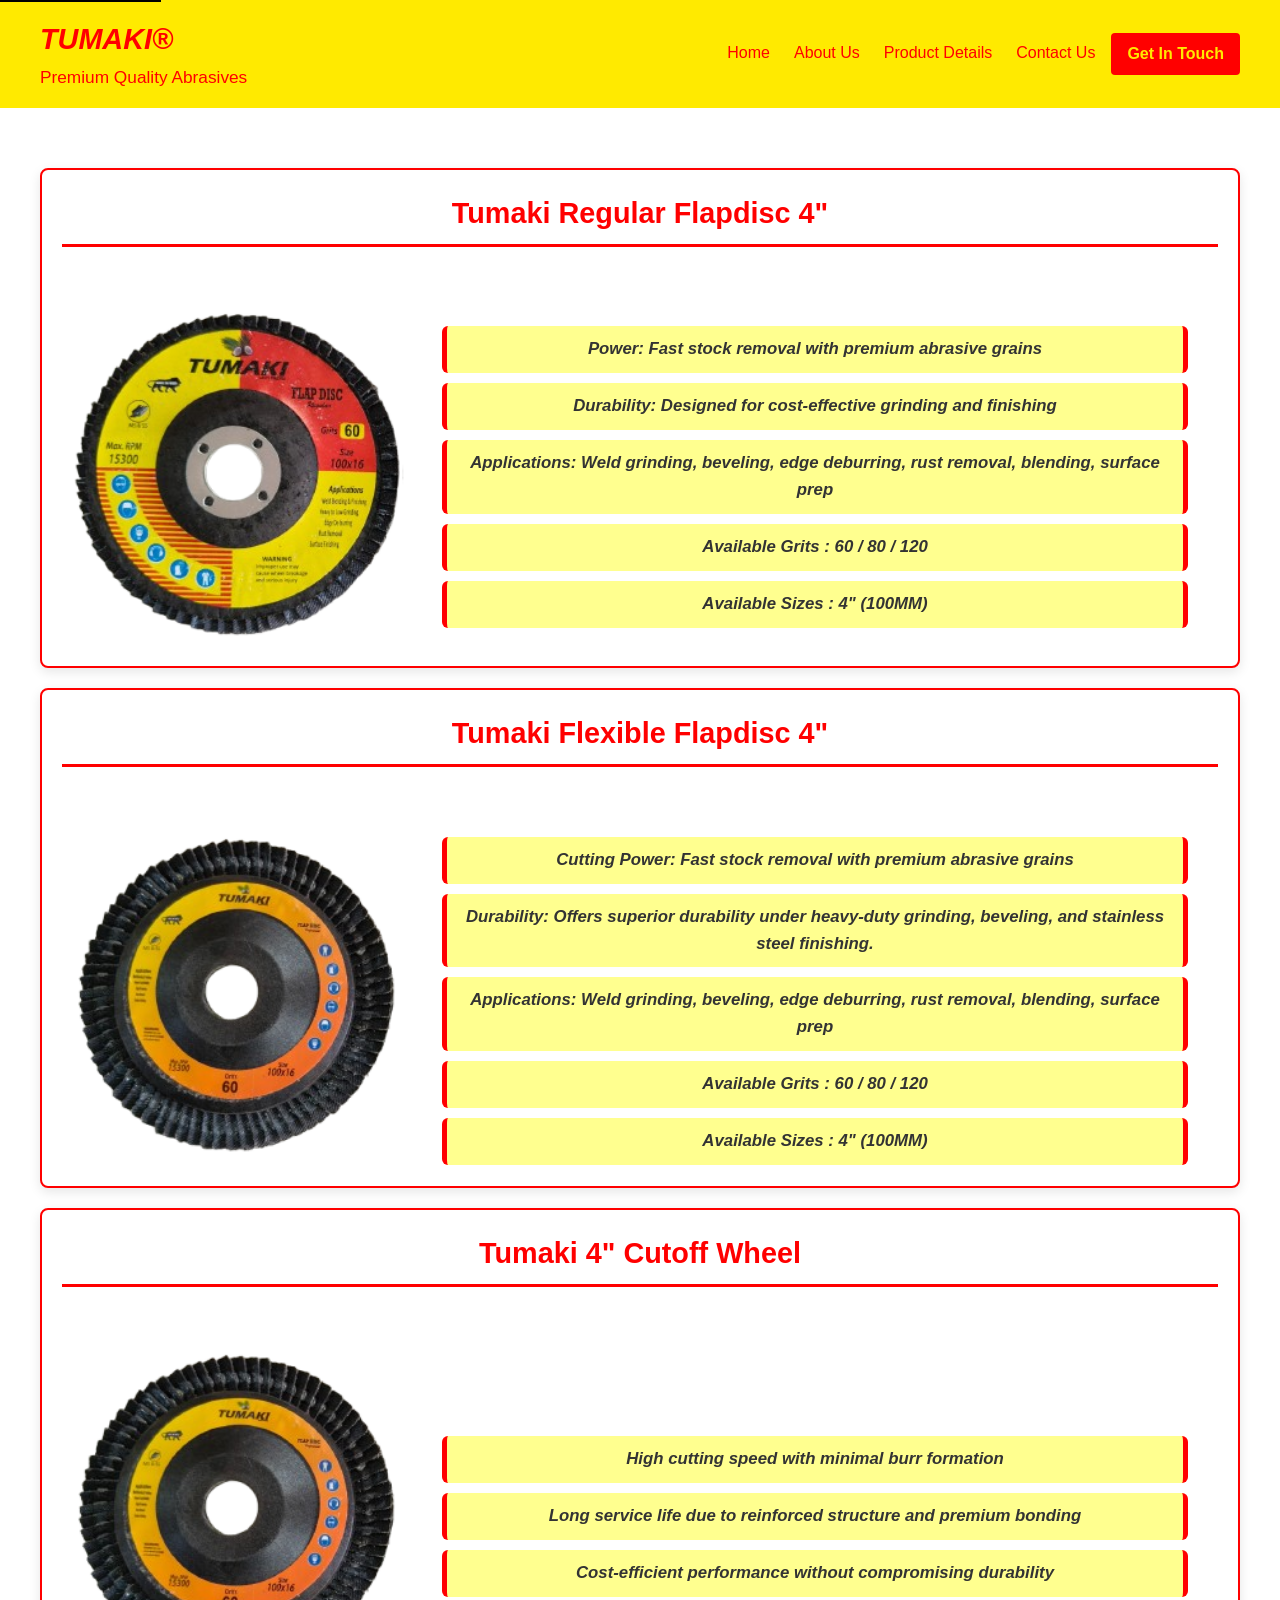
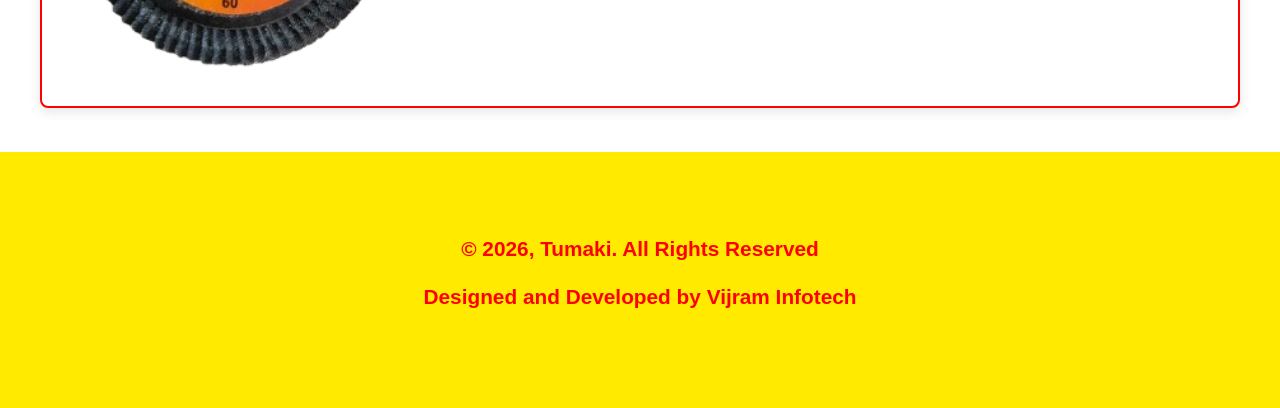
==== index.html @ bdf2bd26 "Initial Details Push" ====
<!DOCTYPE html>
<html lang="en">

<head>
    <meta charset="UTF-8">
    <meta name="viewport" content="width=device-width, initial-scale=1.0">
    <meta name="description" content="Tumaki - Premium quality abrasives">
    <meta name="keywords" content="tumaki, flapdisc, fiber flap disc, 60Grit, 80Grit, 120Grit">
    <meta name="author" content="Vijram Infotech">
    <meta property="og:title" content="Tumaki - Premium quality abrasives">
    <meta property="og:description" content="Tumaki - Premium quality abrasives (4" , 5", 14" Cutting wheel, 4" and 5"
        Flap Disc 60Grit, 80Grit, 120Grit ).">
    <meta property="og:url" content="https://tumaki.in/">
    <link rel="canonical" href="https://tumaki.in/">

    <title>Tumaki - Premium quality abrasives</title>

    <!-- Stylesheets -->
    <link rel="stylesheet" href="assets/css/header.css">
    <link rel="stylesheet" href="assets/css/global.css">
    <link rel="stylesheet" href="assets/css/footer.css">

    <!-- Favicons -->
    <link rel="icon" type="image/png" href="assets/images/favicon.png" sizes="32x32">
    <link rel="apple-touch-icon" href="assets/images/favicon.png" sizes="180x180">
</head>

<body>
    <a href="#main-content" class="skip-link">Skip to main content</a>

    <header id="header"></header>

    <main id="main-content">
        <!-- Categories Section -->
        <section class="categories" id="categories">
            <div class="container">
                <h3>Tumaki Regular Flapdisc 4"</h3>
                <div class="container-image">
                    <img data-src="assets/images/tumakiregular.png"
                        src="data:image/svg+xml,%3Csvg xmlns='http://www.w3.org/2000/svg' viewBox='0 0 300 200'%3E%3Crect fill='%23e8e8e8' width='300' height='200'/%3E%3C/svg%3E"
                        alt="Tumaki Regular Flapdisc" loading="lazy">
                    <div class="container-details">
                        <ul class="container-list">
                            <li><i> Power: Fast stock removal with premium abrasive grains</i></li>
                            <li><i> Durability: Designed for cost‑effective grinding and finishing</i></li>
                            <li><i> Applications: Weld grinding, beveling, edge deburring, rust removal, blending,
                                    surface
                                    prep</i>
                            </li>
                            <li><i> Available Grits : 60 / 80 / 120 </i></li>
                            <li><i> Available Sizes : 4" (100MM)</i></li>
                        </ul>
                    </div>
                </div>
            </div>

            <div class="container">
                <h3>Tumaki Flexible Flapdisc 4"</h3>
                <div class="container-image">
                    <img data-src="assets/images/tumakiflexible.png"
                        src="data:image/svg+xml,%3Csvg xmlns='http://www.w3.org/2000/svg' viewBox='0 0 300 200'%3E%3Crect fill='%23e8e8e8' width='300' height='200'/%3E%3C/svg%3E"
                        alt="Tumaki Flexible Flapdisc" loading="lazy">
                    <div class="container-details">
                        <ul class="container-list">
                            <li><i> Cutting Power: Fast stock removal with premium abrasive grains</i></li>
                            <li><i> Durability: Offers superior durability under heavy‑duty grinding, beveling, and
                                    stainless steel finishing.</i></li>
                            <li><i> Applications: Weld grinding, beveling, edge deburring, rust removal, blending,
                                    surface
                                    prep</i>
                            </li>
                            <li><i> Available Grits : 60 / 80 / 120 </i></li>
                            <li><i> Available Sizes : 4" (100MM)</i></li>
                        </ul>
                    </div>
                </div>
            </div>

            <div class="container">
                <h3>Tumaki 4" Cutoff Wheel</h3>
                <div class="container-image">
                    <img data-src="assets/images/tumakiflexible.png"
                        src="data:image/svg+xml,%3Csvg xmlns='http://www.w3.org/2000/svg' viewBox='0 0 300 200'%3E%3Crect fill='%23e8e8e8' width='300' height='200'/%3E%3C/svg%3E"
                        alt="Tumaki 4\" Cutoff Wheel" loading="lazy">
                    <div class="container-details">
                        <ul class="container-list">
                            <li><i> High cutting speed with minimal burr formation</i></li>
                            <li><i> Long service life due to reinforced structure and premium bonding</i></li>
                            <li><i> Cost‑efficient performance without compromising durability</i></li>
                        </ul>
                    </div>
                </div>
            </div>

        </section>
    </main>

    <footer id="footer" class="site-footer"></footer>

    <script src="assets/js/global.js" defer></script>
    <script src="assets/js/slideshow.js" defer></script>
</body>

</html>
---- assets/css/header.css ----
/* ================================
   HEADER / NAVBAR
   ================================ */
.navbar {
    display: flex;
    justify-content: space-between;   /* logo left, nav + button right */
    align-items: center;
    background-color: var(--color-primary);
    padding: var(--spacing-md) var(--spacing-xl);
    color: #fff;
    margin-bottom: var(--spacing-md);
    flex-wrap: nowrap;
    gap: 0;
}

/* Navigation container */
nav {
    flex: 1;
    display: flex;
    justify-content: flex-end;
    align-items: center;
    gap: var(--spacing-lg);
}

/* Navigation links */
.nav-links {
    list-style: none;
    display: flex;
    gap: var(--spacing-lg);
    margin: 0;
    padding: 0;
    align-items: center;
}
.nav-links li {
    display: flex;
    align-items: center;
}
.nav-links a {
    text-decoration: none;
    color: var(--color-text);
    font-weight: 500;
    padding: var(--spacing-sm) 0;
    border-bottom: 2px solid transparent;
    transition: color var(--transition-speed), border-bottom var(--transition-speed);
}
.nav-links a:hover,
.nav-links a:focus {
    color: var(--color-light);
    border-bottom-color: #fff;
}

/* Logo */
.logo {
    font-size: 1.8em;
    font-weight: bold;
    color: var(--color-text);
    flex: 0 1 auto;
    z-index: 101;
}
.logo .subtitle {
    font-size: 0.6em;
    font-weight: normal;
    display: block;
    margin-top: 2px;
    color: var(--color-text);
}

/* Hamburger Menu */
.menu-toggle {
    display: none;
    background: none;
    border: none;
    color: #fff;
    font-size: 1.5rem;
    cursor: pointer;
    padding: 0;
    width: 40px;
    height: 40px;
    align-items: center;
    justify-content: center;
    z-index: 102;
    transition: all var(--transition-speed);
    margin-left: auto;
}
.menu-toggle:hover,
.menu-toggle:focus {
    transform: scale(1.1);
    outline: 2px solid #fff;
    outline-offset: 2px;
}
.menu-toggle span {
    display: block;
    width: 25px;
    height: 2px;
    background-color: #fff;
    margin: 5px 0;
    transition: all var(--transition-speed);
}
.menu-toggle.active span:nth-child(1) {
    transform: rotate(45deg) translate(10px, 10px);
}
.menu-toggle.active span:nth-child(2) {
    opacity: 0;
}
.menu-toggle.active span:nth-child(3) {
    transform: rotate(-45deg) translate(7px, -7px);
}

/* Navbar button */
.navbar .btn-primary {
    margin-left: var(--spacing-md);
    background-color: var(--color-text);
    color: var(--color-primary);
    padding: var(--spacing-sm) var(--spacing-md);
    border-radius: 4px;
    text-decoration: none;
    font-weight: bold;
    transition: color var(--transition-speed), background-color var(--transition-speed);
    flex: 0 1 auto;
    border: none;
    cursor: pointer;
}

.navbar .btn-primary:hover,
.navbar .btn-primary:focus {
    background-color: var(--color-light);
    transform: scale(1.05);
}

/* ================================
   RESPONSIVE DESIGN
   ================================ */

/* Tablet (768px and below) */
@media (max-width: 768px) {
    .navbar {
        flex-wrap: wrap;
        padding: var(--spacing-md) var(--spacing-lg);
        justify-content: space-between;
        gap: var(--spacing-md);
    }
    .menu-toggle { display: flex; }
    nav {
        width: 100%;
        order: 3;
        flex: 1 1 100%;
        justify-content: center;
        gap: var(--spacing-md);
        margin-top: var(--spacing-sm);
        max-height: 500px;
        overflow-y: auto;
        transition: all var(--transition-speed);
    }
    nav.hidden {
        display: none;
        max-height: 0;
    }
    .nav-links {
        gap: var(--spacing-md);
        justify-content: center;
        flex-direction: column;
        width: 100%;
    }
    .nav-links li { text-align: center; }
    .nav-links a {
        font-size: 0.9rem;
        display: block;
        padding: var(--spacing-sm);
    }
    .btn-primary {
        order: 2;
        flex: 0 1 auto;
    }
}

/* Mobile (576px and below) */
@media (max-width: 576px) {
    .navbar {
        padding: var(--spacing-sm) var(--spacing-md);
        gap: var(--spacing-sm);
    }
    .logo {
        font-size: 1.1em;
        order: 1;
    }
    .logo .subtitle { font-size: 0.5em; }
    .menu-toggle { display: flex; order: 2; }
    nav {
        width: calc(100% + var(--spacing-lg));
        margin: 0 -var(--spacing-md);
        padding: var(--spacing-md);
        order: 3;
        flex: 1 1 100%;
        background-color: var(--color-primary-dark);
        gap: var(--spacing-sm);
        margin-top: var(--spacing-sm);
        max-height: 500px;
        overflow-y: auto;
        transition: all var(--transition-speed);
    }
    nav.hidden {
        display: none;
        max-height: 0;
    }
    .nav-links {
        gap: var(--spacing-sm);
        flex-direction: column;
        width: 100%;
    }
    .nav-links li { text-align: center; }
    .nav-links a {
        font-size: 0.85rem;
        padding: var(--spacing-sm);
        border-bottom: 1px solid rgba(255,255,255,0.2);
        display: block;
    }
    .nav-links a:last-child { border-bottom: none; }
    .btn-primary {
        order: 3;
        padding: var(--spacing-xs) var(--spacing-md);
        font-size: 0.85rem;
        width: 100%;
        text-align: center;
        margin-top: var(--spacing-sm);
    }
}
---- assets/css/global.css ----
/* ================================
   GLOBAL STYLES & VARIABLES
   ================================ */
:root {
    --color-primary: #FFEA00;
    --color-primary-dark: #0056b3;
    --color-dark: #222;
    --color-text: #FF0000;
    --color-light: #FF0000;
    --color-border: #ddd;
    --spacing-xs: 4px;
    --spacing-sm: 8px;
    --spacing-md: 16px;
    --spacing-lg: 24px;
    --spacing-xl: 40px;
    --max-width: 1200px;
    --transition-speed: 0.3s ease;
}

* {
    margin: 0;
    padding: 0;
    box-sizing: border-box;
}

html,
body {
    height: 100%;
    margin: 0;
    display: flex;
    flex-direction: column;
}

body {
    font-family: 'Segoe UI', Tahoma, Geneva, Verdana, sans-serif;
    font-size: 16px;
    line-height: 1.6;
    color: var(--color-text);
    background-color: #fff;
}

main {
    flex: 1;
    /* pushes footer down */
}

/* ================================
   ACCESSIBILITY
   ================================ */
.skip-link {
    position: absolute;
    top: -40px;
    left: 0;
    background-color: #000;
    color: #fff;
    padding: 8px;
    text-decoration: none;
    z-index: 100;
}

.skip-link:focus {
    top: 0;
}

a:focus,
button:focus,
input:focus {
    outline: 2px solid var(--color-primary);
    outline-offset: 2px;
}

/* ================================
   TYPOGRAPHY
   ================================ */
h1 {
    font-size: 2.5rem;
    font-weight: 700;
    margin-bottom: var(--spacing-lg);
    color: var(--color-dark);
}

h2 {
    font-size: 2rem;
    font-weight: 600;
    margin-bottom: var(--spacing-lg);
    color: var(--color-primary);
}

h3 {
    font-size: 1.5rem;
    font-weight: 600;
    margin-bottom: var(--spacing-md);
}

h4 {
    font-size: 1.2rem;
    font-weight: 500;
    margin-bottom: var(--spacing-sm);
}

p {
    margin-bottom: var(--spacing-md);
    line-height: 1.7;
}

strong {
    font-weight: 600;
    color: var(--color-dark);
}

/* ================================
   BUTTONS
   ================================ */
.btn-primary,
.btn-secondary {
    display: inline-block;
    padding: 12px 24px;
    border-radius: 4px;
    text-decoration: none;
    font-weight: bold;
    border: none;
    cursor: pointer;
    transition: all var(--transition-speed);
    font-size: 1rem;
}

.btn-primary {
    background-color: var(--color-text);
    color: var(--color-text);
    border: 2px solid #fff;
}

.btn-primary:hover,
.btn-primary:focus {
    background-color: var(--color-text);
    color: #fff;
}

.btn-secondary {
    background-color: var(--color-primary);
    color: #fff;
}

.btn-secondary:hover,
.btn-secondary:focus {
    background-color: var(--color-primary-dark);
    transform: translateY(-2px);
    box-shadow: 0 4px 8px rgba(0, 0, 0, 0.2);
}


/* ================================
   BACK BUTTON 
   ================================ */

.back-button {
    display: inline-block;     /* shrink to content */
    width: 10%;    /* prevent full-width */
    flex: 0 0 auto;    /* stop flex expansion */
    margin: var(--spacing-md) 0;    /* vertical spacing */
    margin-left: var(--spacing-md);    /* left margin */
    background-color: var(--color-text);
    color: #fff;
    padding: var(--spacing-sm) var(--spacing-md);
    border-radius: 4px;
    text-decoration: none;
    font-weight: bold;
    transition: background-color var(--transition-speed);
}

.back-button:hover {
    background-color: var(--color-primary-dark);
}

/* ================================
   HERO SECTION
   ================================ */
.hero-image {
    position: relative;
    width: 100%;
    height: 500px;
    background-color: #f0f0f0;
    overflow: hidden;
}

.slideshow {
    position: relative;
    width: 100%;
    height: 100%;
}

.slide {
    display: none;
    position: absolute;
    width: 100%;
    height: 100%;
    top: 0;
    left: 0;
}

.slide.active {
    display: block;
    animation: fadeIn 0.5s;
}

@keyframes fadeIn {
    from {
        opacity: 0;
    }

    to {
        opacity: 1;
    }
}

.slide img {
    width: 100%;
    height: auto;
    max-height: 100%;
    object-fit: contain;
    display: block;
    margin: 0 auto;
}

.brand-name {
    position: absolute;
    bottom: 20px;
    left: 50%;
    transform: translateX(-50%);
    max-width: 100%;
    color: #fff;
    background: rgba(0, 0, 0, 0.7);
    padding: 10px 20px;
    text-align: center;
    font-size: 1.3rem;
    font-weight: bold;
    border-radius: 4px;
}

.container {
    gap: 20px;
    display: flex;     /* Divide into two parts */
    align-items: flex-start;
    margin: 20px auto;
    padding: 20px;
    max-width: 1200px;
    background: #ffffff;
    border: 2px solid var(--color-text);     /* Border for the container */
    border-radius: 8px;     /* Rounded corners */
    box-shadow: 0 4px 12px rgba(0, 0, 0, 0.1);
    flex-wrap: wrap;     /* Responsive stacking */
    height: 500px;    /* Fixed height */
    overflow: hidden;    /* Hide overflow */
}

.container h3 {
    width: 100%;
    text-align: center;     /* Center aligned title */
    font-size: 1.8em;
    margin-bottom: 20px;
    color: var(--color-text);
    border-bottom: 3px solid var(--color-text);
    padding-bottom: 8px;
}

.container-image {
    flex: 1;
    display: flex;
    justify-content: center;
    align-items: center;
}

.container-image img {
    width: 100%;
    max-width: 350px;
    height: auto;     /*border: 2px solid var(--color-text);  /* Border for the image */
    border-radius: 12px;
    object-fit: cover;
}

.container-details {
    flex: 1;
    overflow-y: auto;           /* Scroll if content exceeds height */
    padding: 30px;
}

.container-list {
    list-style: none;
    padding: 0;
    margin: 0;
}

.container-list li {
    background: #FFFF8F;
    margin-bottom: 10px;
    padding: 10px 14px;
    border-left: 5px solid var(--color-text);
    border-right: 5px solid var(--color-text);
    border-radius: 6px;
    font-size: 1.05em;
    font-weight: bold;
    color: #333;
    transition: background 0.3s ease;
}

.container-list li:hover {
    background: #e2e8f0;
}

/* ================================
   CATEGORIES 
   ================================ */
.categories {
    padding: var(--spacing-lg) var(--spacing-md);
    background-color: #fff;
    text-align: center;
}

.categories h2 {
    color: var(--color-text);
}

.category-grid {
    display: grid;
    grid-template-columns: repeat(auto-fit, minmax(280px, 1fr));
    gap: var(--spacing-lg);
    margin-top: var(--spacing-lg);
    justify-items: center;
    align-items: stretch;
}

.category-card {
    background: var(--color-light);
    border-radius: 8px;
    padding: var(--spacing-lg);
    box-shadow: 0 2px 8px rgba(0, 0, 0, 0.1);
    transition: all var(--transition-speed);
    display: flex;
    flex-direction: column;
    height: 100%;
    width: 100%;
    max-width: 300px;
}

.category-card:hover {
    transform: translateY(-5px);
    box-shadow: 0 8px 16px rgba(0, 0, 0, 0.15);
}

.category-card img {
    width: 100%;
    height: 180px;
    object-fit: contain;
    margin-bottom: var(--spacing-md);
    border-radius: 6px;
    background-color: #fff;
}

.category-card h3 {
    color: var(--color-primary);
    margin-bottom: var(--spacing-sm);
}

.category-card p {
    flex-grow: 1;
    font-size: 0.95rem;
    margin-bottom: var(--spacing-md);
}

/* ================================
   PRODUCT GRID
   ================================ */

.product-section {
    max-width: var(--max-width);
    margin: var(--spacing-xl) auto;
    padding: 0 var(--spacing-md);
}

.product-section h2 {
    text-align: center;
    font-size: 2rem;
    margin-bottom: 30px;
    color: var(--color-primary);
    font-weight: 600;
    letter-spacing: 0.5px;
}

.product-grid {
    display: grid;
    grid-template-columns: repeat(auto-fill, minmax(220px, 1fr));
    gap: var(--spacing-lg);
    margin-bottom: var(--spacing-xl);
    justify-items: center;
    align-items: stretch;
}

.product-item {
    background: #fff;
    border: 1px solid var(--color-border);
    border-radius: 8px;
    padding: var(--spacing-md);
    text-align: center;
    transition: all var(--transition-speed);
    width: 100%;
    max-width: 220px;
    display: flex;
    flex-direction: column;
}

.product-item:hover {
    transform: translateY(-5px);
    box-shadow: 0 4px 12px rgba(0, 0, 0, 0.1);
}

.product-item img {
    width: 100%;
    height: 200px;
    object-fit: contain;
    margin-bottom: var(--spacing-md);
    border-radius: 4px;
    background-color: var(--color-light);
}

.product-item h3 {
    font-size: 1rem;
    color: var(--color-dark);
    line-height: 1.4;
    margin-bottom: var(--spacing-sm);
}

/* ================================
   ABOUT US SECTION
   ================================ */

.about-us {
    background-color: #ffffff;
    padding: var(--spacing-xl);
    margin: var(--spacing-xl);
    border-radius: 8px;
    box-shadow: 0 2px 8px rgba(0, 0, 0, 0.1);
}

.about-us h1 {
    text-align: center;
    color: var(--color-text);
    margin-top: 0;
    margin-bottom: 0.5rem; /* Adjust this value */
}

.about-us p {
    font-size: 1.5rem;
    line-height: 1.6;
    color: var(--color-text);
}

.about-us a {
    color: var(--color-primary);
    text-decoration: none;
}

.about-us a:hover,
.about-us a:focus {
    text-decoration: underline;
}

/* ================================
   CONTACT US SECTION
   ================================ */

.contact-us {
    background-color: #ffffff;
    padding: var(--spacing-xl) var(--spacing-md);
    margin: var(--spacing-xl) auto;
    border-radius: 8px;
    box-shadow: 0 4px 12px rgba(0, 0, 0, 0.1);
}

.contact-us h1 {
    text-align: center;
    color: var(--color-text);
    border-bottom: 3px solid var(--color-text);
    padding-bottom: var(--spacing-md);
    margin-bottom: var(--spacing-lg);
}

.contact-info {
    display: grid;
    grid-template-columns: auto 1fr;
    gap: var(--spacing-md) var(--spacing-lg);
    max-width: 600px;
    margin: 0 auto;
}

.contact-info dt {
    font-weight: bold;
    color: var(--color-dark);
}

.contact-info dd {
    margin: 0;
    color: var(--color-text);
}

.contact-info a {
    color: var(--color-primary);
    text-decoration: none;
    font-weight: bold;
}

.contact-info a:hover,
.contact-info a:focus {
    text-decoration: underline;
}

.address {
  max-width: 400px;
  margin: 20px auto;
  padding: 20px;
  border: 2px solid var(--color-text);
  border-radius: 10px;
  background: #f9fafb;
  box-shadow: 0 4px 10px rgba(0,0,0,0.1);
  text-align: center;          /* Center align content */
}

.address h3 {
  font-size: 1.6em;
  margin-bottom: 10px;
  color: var(--color-text);
  border-bottom: 2px solid var(--color-text);
  padding-bottom: 6px;
}

.address p {
  font-size: 1.1em;
  margin: 10px 0 15px;
  color: #374151;
}

.address a {
  display: inline-block;
  padding: 10px 18px;
  background: var(--color-light);
  color: #fff;
  text-decoration: none;
  border-radius: 6px;
  font-weight: 600;
  transition: background 0.3s ease;
}

.address a:hover {
  background: var(--color-light);
}


/* ================================
   RESPONSIVE DESIGN
   ================================ */

/* Tablet (768px and below) */
@media (max-width: 768px) {
    h1 {
        font-size: 2rem;
    }

    h2 {
        font-size: 1.5rem;
    }

    .category-grid {
        grid-template-columns: repeat(auto-fit, minmax(250px, 1fr));
        gap: var(--spacing-md);
    }

    .product-grid {
        grid-template-columns: repeat(auto-fill, minmax(180px, 1fr));
        gap: var(--spacing-md);
    }

    .hero-image {
        height: 350px;
    }

    .about-us,
    .contact-us {
        padding: var(--spacing-lg) var(--spacing-md);
        margin: var(--spacing-lg) auto;
    }
}

/* Mobile (576px and below) */
@media (max-width: 576px) {
    :root {
        --spacing-xl: 20px;
        --spacing-lg: 16px;
    }

    h1 {
        font-size: 1.5rem;
    }

    h2 {
        font-size: 1.2rem;
    }

    body {
        font-size: 14px;
    }

    .category-grid {
        grid-template-columns: 1fr;
        gap: var(--spacing-md);
    }

    .product-grid {
        grid-template-columns: repeat(auto-fill, minmax(150px, 1fr));
        gap: var(--spacing-sm);
    }

    .product-item {
        padding: var(--spacing-sm);
    }

    .product-item img {
        height: 150px;
    }

    .hero-image {
        height: 250px;
    }

    .brand-name {
        font-size: 1rem;
        padding: 10px;
    }

    .contact-info {
        grid-template-columns: 1fr;
        gap: var(--spacing-sm);
    }
}

/* Tablet (768px and below) */
@media (max-width: 768px) {
    .back-button {
        margin-left: var(--spacing-sm);
        /* smaller left margin */
        margin-top: var(--spacing-sm);
        font-size: 0.95rem;
        padding: var(--spacing-sm) var(--spacing-md);
    }
}

/* Mobile (576px and below) */
@media (max-width: 576px) {
    .back-button {
        display: block;
        /* full row */
        width: 100%;
        /* button spans full width */
        margin: var(--spacing-sm) 0;
        /* vertical spacing only */
        text-align: center;
        /* center text inside button */
        font-size: 0.9rem;
        padding: var(--spacing-sm);
    }
}
---- assets/css/footer.css ----
/* Footer Styling */
.site-footer {
    background-color: var(--color-primary);
    color: var(--color-text);
    padding: 40px;
    margin-top: auto;
}

.footer-container {
    max-width: 1200px;
    margin: 0 auto;
    display: flex;
    justify-content: center;
    align-items: center;
    flex-wrap: wrap;
    gap: 40px;
}

.footer-copyrights {
    flex: 1;
    min-width: 250px;
    text-align: center;
}

.footer-copyrights h4,h5 {
    margin: 0 0 15px 0;
    font-size: 1.3em;
    font-weight: bold;
    color: var(--color-text);
}

.footer-copyrights a:hover,
.footer-copyrights a:focus {
    color: #ffd700;
}

/* Tablet Responsive (768px and below) */
@media (max-width: 768px) {
    .site-footer {
        padding: 30px 20px;
    }
    
    .footer-container {
        flex-direction: column;
        gap: 30px;
        align-items: center;
        text-align: center;
    }
    
    .footer-copyrights {
        text-align: center;
    }
    
    .footer-copyrights p {
        font-size: 0.9em;
    }

}

/* Mobile Responsive (576px and below) */
@media (max-width: 576px) {
    .site-footer {
        padding: 20px 15px;
    }
    
    .footer-company h3 {
        font-size: 1.1em;
        margin-bottom: 10px;
    }
    
    .footer-company p {
        font-size: 0.85em;
        margin: 5px 0;
    }
    
    .footer-brands h4 {
        font-size: 1em;
        margin-bottom: 15px;
    }
    
    .brand-logos {
        gap: 10px;
    }
    
    .brand-logos img {
        max-width: 50px;
        max-height: 40px;
    }
}
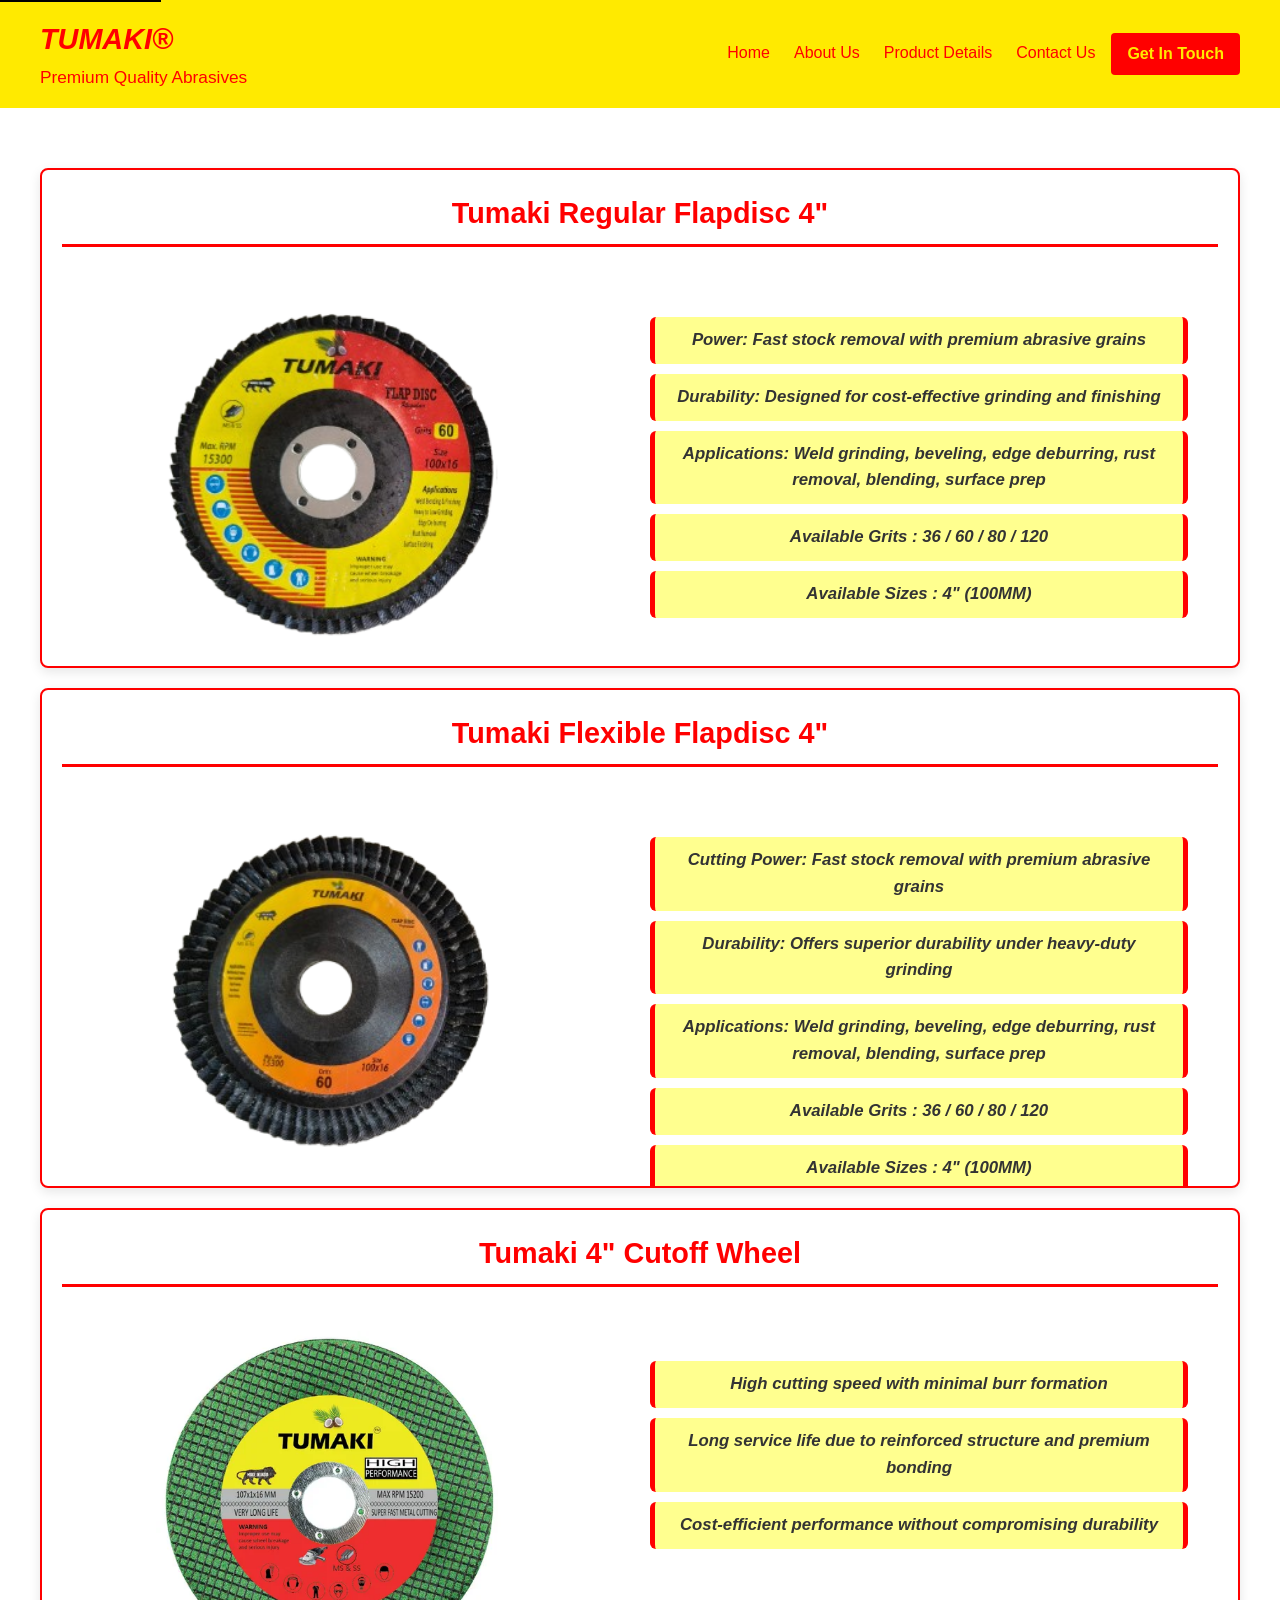
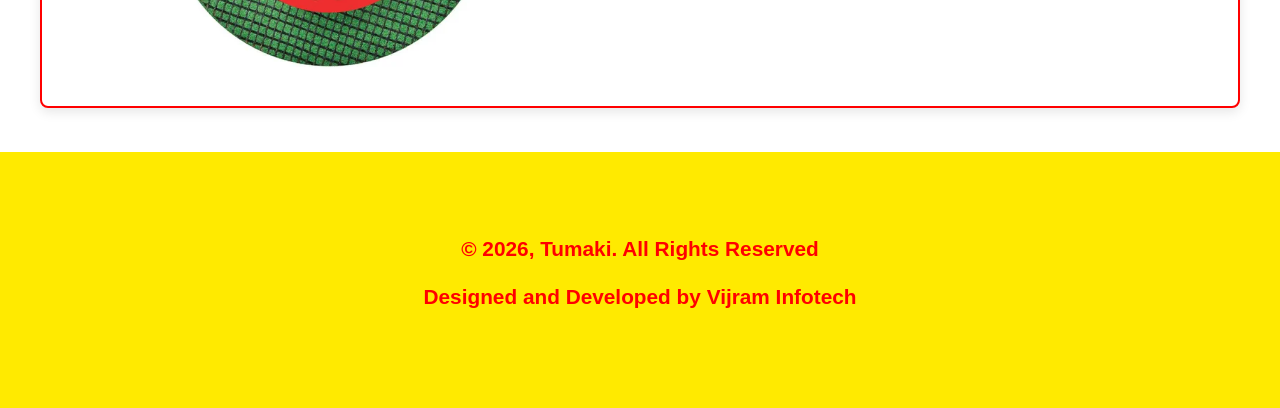
==== commit fbb75d34: "modified changes" ====
--- a/index.html
+++ b/index.html
@@ -39,18 +39,18 @@
                     <img data-src="assets/images/tumakiregular.png"
                         src="data:image/svg+xml,%3Csvg xmlns='http://www.w3.org/2000/svg' viewBox='0 0 300 200'%3E%3Crect fill='%23e8e8e8' width='300' height='200'/%3E%3C/svg%3E"
                         alt="Tumaki Regular Flapdisc" loading="lazy">
-                    <div class="container-details">
-                        <ul class="container-list">
-                            <li><i> Power: Fast stock removal with premium abrasive grains</i></li>
-                            <li><i> Durability: Designed for cost‑effective grinding and finishing</i></li>
-                            <li><i> Applications: Weld grinding, beveling, edge deburring, rust removal, blending,
-                                    surface
-                                    prep</i>
-                            </li>
-                            <li><i> Available Grits : 60 / 80 / 120 </i></li>
-                            <li><i> Available Sizes : 4" (100MM)</i></li>
-                        </ul>
-                    </div>
+                </div>
+                <div class="container-details">
+                    <ul class="container-list">
+                        <li><i> Power: Fast stock removal with premium abrasive grains</i></li>
+                        <li><i> Durability: Designed for cost‑effective grinding and finishing</i></li>
+                        <li><i> Applications: Weld grinding, beveling, edge deburring, rust removal, blending,
+                                surface
+                                prep</i>
+                        </li>
+                        <li><i> Available Grits : 36 / 60 / 80 / 120 </i></li>
+                        <li><i> Available Sizes : 4" (100MM)</i></li>
+                    </ul>
                 </div>
             </div>
 
@@ -60,35 +60,34 @@
                     <img data-src="assets/images/tumakiflexible.png"
                         src="data:image/svg+xml,%3Csvg xmlns='http://www.w3.org/2000/svg' viewBox='0 0 300 200'%3E%3Crect fill='%23e8e8e8' width='300' height='200'/%3E%3C/svg%3E"
                         alt="Tumaki Flexible Flapdisc" loading="lazy">
-                    <div class="container-details">
-                        <ul class="container-list">
-                            <li><i> Cutting Power: Fast stock removal with premium abrasive grains</i></li>
-                            <li><i> Durability: Offers superior durability under heavy‑duty grinding, beveling, and
-                                    stainless steel finishing.</i></li>
-                            <li><i> Applications: Weld grinding, beveling, edge deburring, rust removal, blending,
-                                    surface
-                                    prep</i>
-                            </li>
-                            <li><i> Available Grits : 60 / 80 / 120 </i></li>
-                            <li><i> Available Sizes : 4" (100MM)</i></li>
-                        </ul>
-                    </div>
+                </div>
+                <div class="container-details">
+                    <ul class="container-list">
+                        <li><i> Cutting Power: Fast stock removal with premium abrasive grains</i></li>
+                        <li><i> Durability: Offers superior durability under heavy‑duty grinding</i></li>
+                        <li><i> Applications: Weld grinding, beveling, edge deburring, rust removal, blending,
+                                surface
+                                prep</i>
+                        </li>
+                        <li><i> Available Grits : 36 / 60 / 80 / 120 </i></li>
+                        <li><i> Available Sizes : 4" (100MM)</i></li>
+                    </ul>
                 </div>
             </div>
 
             <div class="container">
                 <h3>Tumaki 4" Cutoff Wheel</h3>
                 <div class="container-image">
-                    <img data-src="assets/images/tumakiflexible.png"
+                    <img data-src="assets/images/tumaki4inchco.png"
                         src="data:image/svg+xml,%3Csvg xmlns='http://www.w3.org/2000/svg' viewBox='0 0 300 200'%3E%3Crect fill='%23e8e8e8' width='300' height='200'/%3E%3C/svg%3E"
                         alt="Tumaki 4\" Cutoff Wheel" loading="lazy">
-                    <div class="container-details">
-                        <ul class="container-list">
-                            <li><i> High cutting speed with minimal burr formation</i></li>
-                            <li><i> Long service life due to reinforced structure and premium bonding</i></li>
-                            <li><i> Cost‑efficient performance without compromising durability</i></li>
-                        </ul>
-                    </div>
+                </div>
+                <div class="container-details">
+                    <ul class="container-list">
+                        <li><i> High cutting speed with minimal burr formation</i></li>
+                        <li><i> Long service life due to reinforced structure and premium bonding</i></li>
+                        <li><i> Cost‑efficient performance without compromising durability</i></li>
+                    </ul>
                 </div>
             </div>
 
--- a/assets/css/header.css
+++ b/assets/css/header.css
@@ -3,7 +3,8 @@
    ================================ */
 .navbar {
     display: flex;
-    justify-content: space-between;   /* logo left, nav + button right */
+    justify-content: space-between;
+    /* logo left, nav + button right */
     align-items: center;
     background-color: var(--color-primary);
     padding: var(--spacing-md) var(--spacing-xl);
@@ -31,10 +32,12 @@
     padding: 0;
     align-items: center;
 }
+
 .nav-links li {
     display: flex;
     align-items: center;
 }
+
 .nav-links a {
     text-decoration: none;
     color: var(--color-text);
@@ -43,6 +46,7 @@
     border-bottom: 2px solid transparent;
     transition: color var(--transition-speed), border-bottom var(--transition-speed);
 }
+
 .nav-links a:hover,
 .nav-links a:focus {
     color: var(--color-light);
@@ -57,6 +61,7 @@
     flex: 0 1 auto;
     z-index: 101;
 }
+
 .logo .subtitle {
     font-size: 0.6em;
     font-weight: normal;
@@ -82,12 +87,14 @@
     transition: all var(--transition-speed);
     margin-left: auto;
 }
+
 .menu-toggle:hover,
 .menu-toggle:focus {
     transform: scale(1.1);
     outline: 2px solid #fff;
     outline-offset: 2px;
 }
+
 .menu-toggle span {
     display: block;
     width: 25px;
@@ -96,12 +103,15 @@
     margin: 5px 0;
     transition: all var(--transition-speed);
 }
+
 .menu-toggle.active span:nth-child(1) {
     transform: rotate(45deg) translate(10px, 10px);
 }
+
 .menu-toggle.active span:nth-child(2) {
     opacity: 0;
 }
+
 .menu-toggle.active span:nth-child(3) {
     transform: rotate(-45deg) translate(7px, -7px);
 }
@@ -139,7 +149,11 @@
         justify-content: space-between;
         gap: var(--spacing-md);
     }
-    .menu-toggle { display: flex; }
+
+    .menu-toggle {
+        display: flex;
+    }
+
     nav {
         width: 100%;
         order: 3;
@@ -151,22 +165,24 @@
         overflow-y: auto;
         transition: all var(--transition-speed);
     }
-    nav.hidden {
-        display: none;
-        max-height: 0;
-    }
+
     .nav-links {
         gap: var(--spacing-md);
         justify-content: center;
         flex-direction: column;
         width: 100%;
     }
-    .nav-links li { text-align: center; }
+
+    .nav-links li {
+        text-align: center;
+    }
+
     .nav-links a {
         font-size: 0.9rem;
         display: block;
         padding: var(--spacing-sm);
     }
+
     .btn-primary {
         order: 2;
         flex: 0 1 auto;
@@ -179,13 +195,23 @@
         padding: var(--spacing-sm) var(--spacing-md);
         gap: var(--spacing-sm);
     }
+
     .logo {
         font-size: 1.1em;
         order: 1;
     }
-    .logo .subtitle { font-size: 0.5em; }
-    .menu-toggle { display: flex; order: 2; }
+
+    .logo .subtitle {
+        font-size: 0.5em;
+    }
+
+    .menu-toggle {
+        display: block;
+        order: 2;
+    }
+
     nav {
+        display: none;
         width: calc(100% + var(--spacing-lg));
         margin: 0 -var(--spacing-md);
         padding: var(--spacing-md);
@@ -198,23 +224,34 @@
         overflow-y: auto;
         transition: all var(--transition-speed);
     }
-    nav.hidden {
-        display: none;
-        max-height: 0;
-    }
+
+
+    nav.active {
+        display: block;
+    }
+
     .nav-links {
         gap: var(--spacing-sm);
         flex-direction: column;
         width: 100%;
-    }
-    .nav-links li { text-align: center; }
+        display: flex;
+    }
+
+    .nav-links li {
+        text-align: center;
+    }
+
     .nav-links a {
         font-size: 0.85rem;
         padding: var(--spacing-sm);
-        border-bottom: 1px solid rgba(255,255,255,0.2);
-        display: block;
-    }
-    .nav-links a:last-child { border-bottom: none; }
+        border-bottom: 1px solid var(--color-light);
+        display: block;
+    }
+
+    .nav-links a:last-child {
+        border-bottom: none;
+    }
+
     .btn-primary {
         order: 3;
         padding: var(--spacing-xs) var(--spacing-md);
@@ -223,4 +260,4 @@
         text-align: center;
         margin-top: var(--spacing-sm);
     }
-}
+}
--- a/assets/css/global.css
+++ b/assets/css/global.css
@@ -3,7 +3,7 @@
    ================================ */
 :root {
     --color-primary: #FFEA00;
-    --color-primary-dark: #0056b3;
+    --color-primary-dark: #ffffff;
     --color-dark: #222;
     --color-text: #FF0000;
     --color-light: #FF0000;
@@ -666,4 +666,96 @@
         font-size: 0.9rem;
         padding: var(--spacing-sm);
     }
+}
+
+/* ==========================
+   Tablet (≤992px)
+========================== */
+@media (max-width: 992px) {
+
+    .container {
+        padding: 18px;
+        gap: 18px;
+        height: auto;
+    }
+
+    .container-image img {
+        max-width: 300px;
+    }
+
+    .container-details {
+        padding: 20px;
+        overflow-y: visible;
+    }
+}
+
+/* ==========================
+   Mobile (768px and below)
+========================== */
+@media (max-width: 768px) {
+
+    .container {
+        display: flex;
+        flex-direction: column;
+        height: auto;
+        margin: 15px;
+        padding: 15px;
+        gap: 20px;
+    }
+
+    .container h3 {
+        width: 100%;
+        font-size: 1.5rem;
+        margin-bottom: 10px;
+    }
+
+    .container-image {
+        order: 1;
+        width: 100%;
+        display: flex;
+        justify-content: center;
+        align-items: center;
+    }
+
+    .container-image img {
+        width: 100%;
+        max-width: 320px;
+        height: auto;
+    }
+
+    .container-details {
+        order: 2;
+        width: 100%;
+        padding: 0;
+        overflow: visible;
+    }
+
+    .container-list li {
+        font-size: 1rem;
+    }
+}
+
+/* ==========================
+   Small Mobile (480px and below)
+========================== */
+@media (max-width: 480px) {
+
+    .container {
+        margin: 10px;
+        padding: 12px;
+        gap: 15px;
+    }
+
+    .container h3 {
+        font-size: 1.3rem;
+    }
+
+    .container-image img {
+        max-width: 100%;
+    }
+
+    .container-list li {
+        font-size: 0.95rem;
+        padding: 8px 10px;
+    }
 }
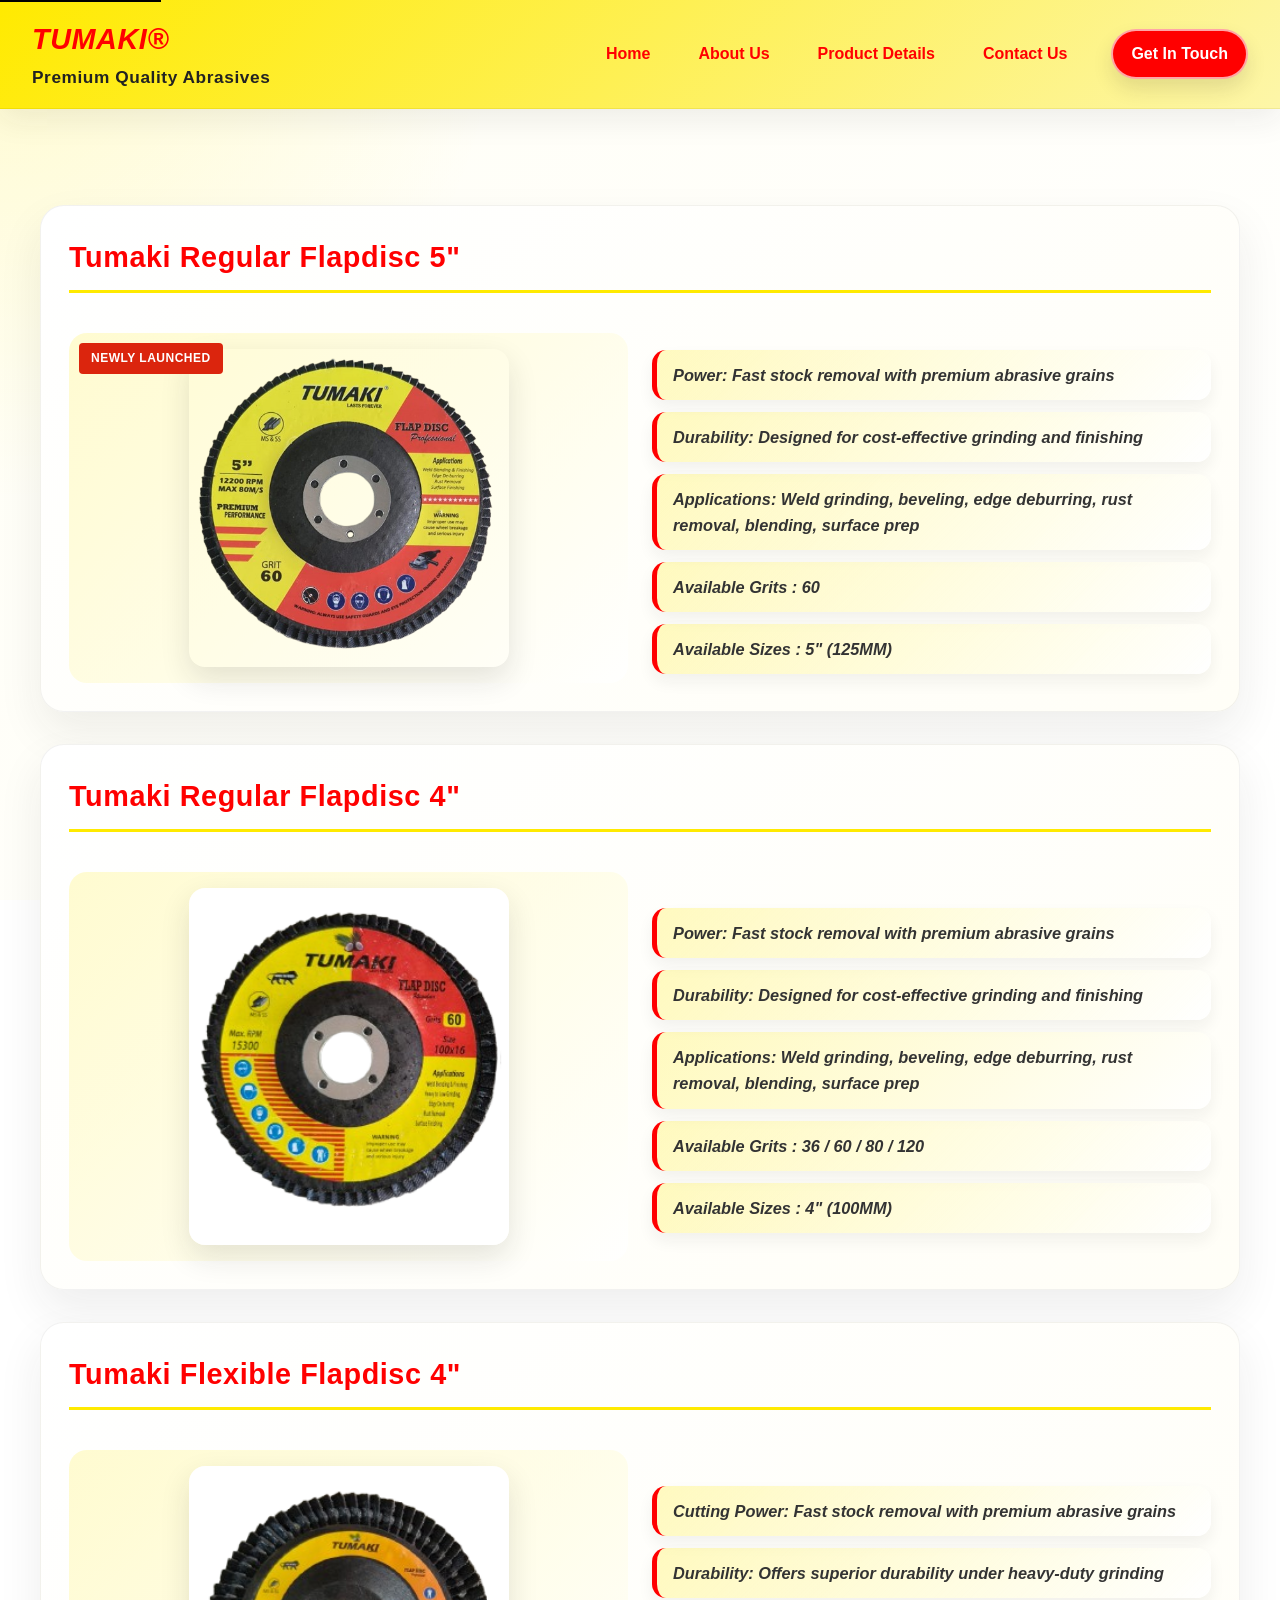
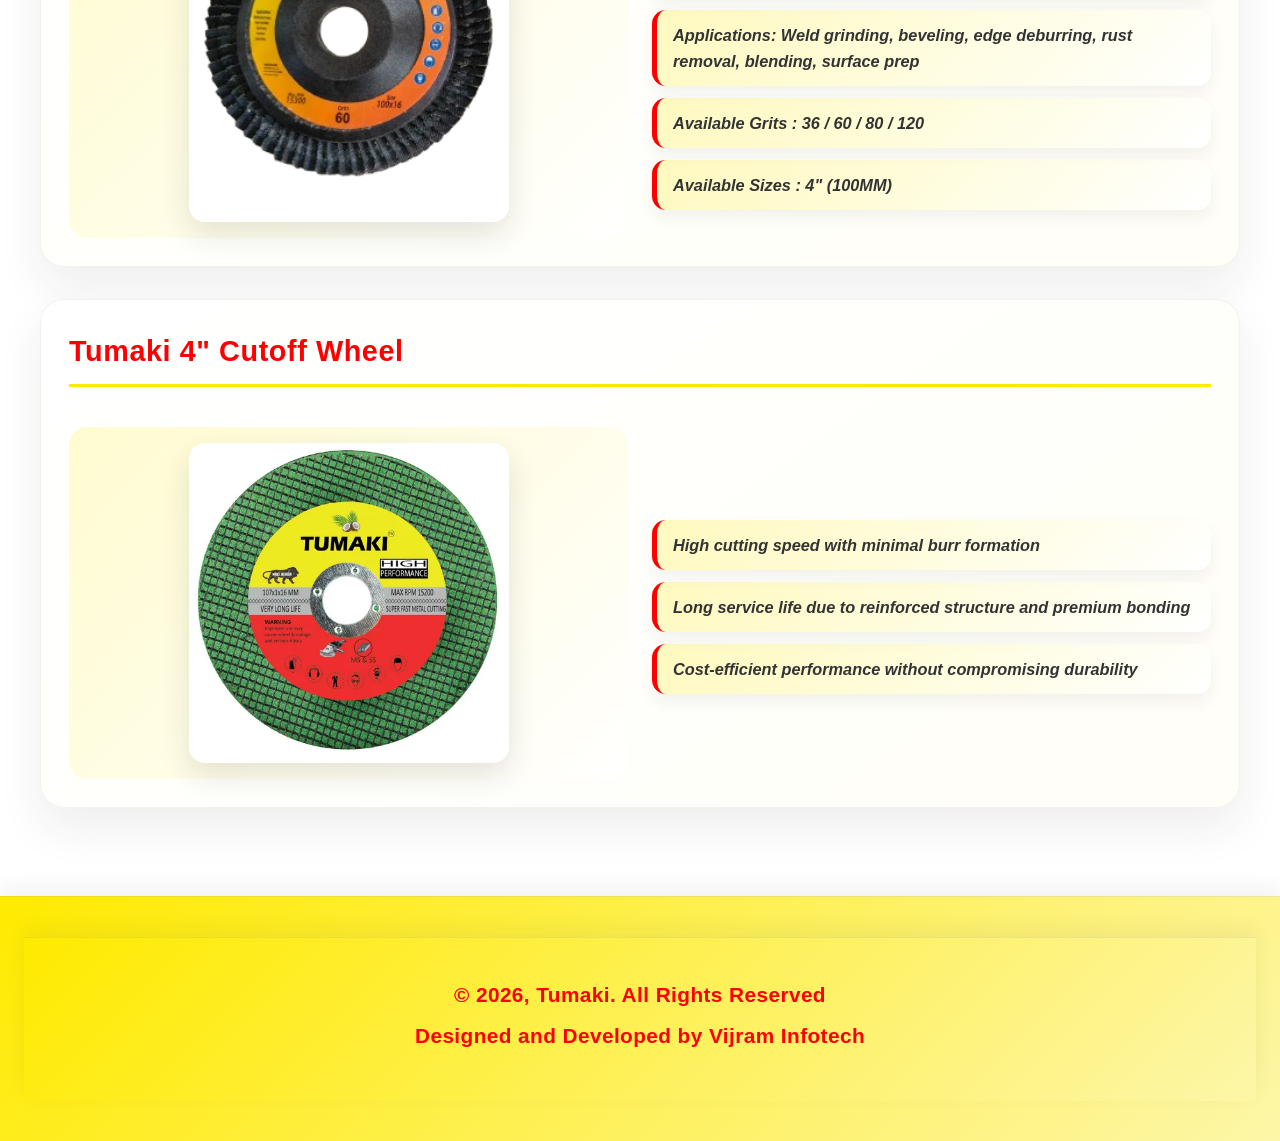
==== commit 77674c57: "01092026 added tumaki 5inch flapdisc" ====
--- a/index.html
+++ b/index.html
@@ -8,8 +8,7 @@
     <meta name="keywords" content="tumaki, flapdisc, fiber flap disc, 60Grit, 80Grit, 120Grit">
     <meta name="author" content="Vijram Infotech">
     <meta property="og:title" content="Tumaki - Premium quality abrasives">
-    <meta property="og:description" content="Tumaki - Premium quality abrasives (4" , 5", 14" Cutting wheel, 4" and 5"
-        Flap Disc 60Grit, 80Grit, 120Grit ).">
+    <meta property="og:description" content="Tumaki - Premium quality abrasives (4&quot;, 5&quot;, 14&quot; Cutting wheel, 4&quot; and 5&quot; Flap Disc 60Grit, 80Grit, 120Grit ).">
     <meta property="og:url" content="https://tumaki.in/">
     <link rel="canonical" href="https://tumaki.in/">
 
@@ -21,8 +20,8 @@
     <link rel="stylesheet" href="assets/css/footer.css">
 
     <!-- Favicons -->
-    <link rel="icon" type="image/png" href="assets/images/favicon.png" sizes="32x32">
-    <link rel="apple-touch-icon" href="assets/images/favicon.png" sizes="180x180">
+    <link rel="icon" type="image/png" href="assets/images/tumaki.png" sizes="32x32">
+    <link rel="apple-touch-icon" href="assets/images/tumaki.png" sizes="180x180">
 </head>
 
 <body>
@@ -33,6 +32,28 @@
     <main id="main-content">
         <!-- Categories Section -->
         <section class="categories" id="categories">
+            <div class="container">
+                <h3>Tumaki Regular Flapdisc 5"</h3>
+                <div class="container-image">
+                    <span class="product-badge">NEWLY LAUNCHED</span>
+                    <img data-src="assets/images/tumaki5fd.png"
+                        src="data:image/svg+xml,%3Csvg xmlns='http://www.w3.org/2000/svg' viewBox='0 0 300 200'%3E%3Crect fill='%23e8e8e8' width='300' height='200'/%3E%3C/svg%3E"
+                        alt="Tumaki Regular Flapdisc" loading="lazy">
+                </div>
+                <div class="container-details">
+                    <ul class="container-list">
+                        <li><i> Power: Fast stock removal with premium abrasive grains</i></li>
+                        <li><i> Durability: Designed for cost‑effective grinding and finishing</i></li>
+                        <li><i> Applications: Weld grinding, beveling, edge deburring, rust removal, blending,
+                                surface
+                                prep</i>
+                        </li>
+                        <li><i> Available Grits : 60 </i></li>
+                        <li><i> Available Sizes : 5" (125MM)</i></li>
+                    </ul>
+                </div>
+            </div>
+
             <div class="container">
                 <h3>Tumaki Regular Flapdisc 4"</h3>
                 <div class="container-image">
--- a/assets/css/header.css
+++ b/assets/css/header.css
@@ -4,14 +4,15 @@
 .navbar {
     display: flex;
     justify-content: space-between;
-    /* logo left, nav + button right */
-    align-items: center;
-    background-color: var(--color-primary);
-    padding: var(--spacing-md) var(--spacing-xl);
-    color: #fff;
-    margin-bottom: var(--spacing-md);
+    align-items: center;
+    background: linear-gradient(135deg, var(--color-primary) 0%, #fdf6a8 100%);
+    padding: 16px 32px;
+    color: #222;
+    margin-bottom: 24px;
     flex-wrap: nowrap;
-    gap: 0;
+    gap: 16px;
+    box-shadow: 0 10px 30px rgba(34, 34, 34, 0.08);
+    border-bottom: 1px solid rgba(34, 34, 34, 0.06);
 }
 
 /* Navigation container */
@@ -41,33 +42,35 @@
 .nav-links a {
     text-decoration: none;
     color: var(--color-text);
-    font-weight: 500;
-    padding: var(--spacing-sm) 0;
-    border-bottom: 2px solid transparent;
-    transition: color var(--transition-speed), border-bottom var(--transition-speed);
+    font-weight: 600;
+    padding: 8px 12px;
+    border-radius: 999px;
+    transition: all var(--transition-speed);
 }
 
 .nav-links a:hover,
 .nav-links a:focus {
-    color: var(--color-light);
-    border-bottom-color: #fff;
+    color: var(--color-text);
+    background-color: rgba(255, 255, 255, 0.4);
+    transform: translateY(-1px);
 }
 
 /* Logo */
 .logo {
     font-size: 1.8em;
-    font-weight: bold;
+    font-weight: 800;
     color: var(--color-text);
     flex: 0 1 auto;
     z-index: 101;
+    letter-spacing: 0.02em;
 }
 
 .logo .subtitle {
     font-size: 0.6em;
-    font-weight: normal;
+    font-weight: 600;
     display: block;
     margin-top: 2px;
-    color: var(--color-text);
+    color: var(--color-dark);
 }
 
 /* Hamburger Menu */
@@ -120,21 +123,22 @@
 .navbar .btn-primary {
     margin-left: var(--spacing-md);
     background-color: var(--color-text);
-    color: var(--color-primary);
-    padding: var(--spacing-sm) var(--spacing-md);
-    border-radius: 4px;
+    color: #fff;
+    padding: 10px 18px;
+    border-radius: 999px;
     text-decoration: none;
-    font-weight: bold;
-    transition: color var(--transition-speed), background-color var(--transition-speed);
+    font-weight: 700;
+    transition: all var(--transition-speed);
     flex: 0 1 auto;
-    border: none;
-    cursor: pointer;
+    border: 2px solid rgba(255, 255, 255, 0.65);
+    box-shadow: 0 10px 20px rgba(34, 34, 34, 0.12);
 }
 
 .navbar .btn-primary:hover,
 .navbar .btn-primary:focus {
-    background-color: var(--color-light);
-    transform: scale(1.05);
+    background-color: #fff;
+    color: var(--color-text);
+    transform: translateY(-2px);
 }
 
 /* ================================
--- a/assets/css/global.css
+++ b/assets/css/global.css
@@ -36,7 +36,10 @@
     font-size: 16px;
     line-height: 1.6;
     color: var(--color-text);
-    background-color: #fff;
+    background:
+        radial-gradient(circle at top left, rgba(255, 234, 0, 0.16) 0%, transparent 32%),
+        linear-gradient(135deg, #fffef5 0%, #ffffff 100%);
+    background-attachment: fixed;
 }
 
 main {
@@ -115,68 +118,65 @@
 .btn-secondary {
     display: inline-block;
     padding: 12px 24px;
-    border-radius: 4px;
+    border-radius: 999px;
     text-decoration: none;
-    font-weight: bold;
-    border: none;
+    font-weight: 700;
+    border: 2px solid transparent;
     cursor: pointer;
     transition: all var(--transition-speed);
     font-size: 1rem;
+    box-shadow: 0 8px 24px rgba(34, 34, 34, 0.08);
 }
 
 .btn-primary {
     background-color: var(--color-text);
-    color: var(--color-text);
-    border: 2px solid #fff;
+    color: #fff;
+    border-color: var(--color-text);
 }
 
 .btn-primary:hover,
 .btn-primary:focus {
-    background-color: var(--color-text);
-    color: #fff;
+    background-color: var(--color-primary);
+    color: var(--color-text);
+    transform: translateY(-2px);
 }
 
 .btn-secondary {
     background-color: var(--color-primary);
-    color: #fff;
+    color: var(--color-text);
+    border-color: var(--color-primary);
 }
 
 .btn-secondary:hover,
 .btn-secondary:focus {
-    background-color: var(--color-primary-dark);
+    background-color: #fff;
+    color: var(--color-text);
     transform: translateY(-2px);
-    box-shadow: 0 4px 8px rgba(0, 0, 0, 0.2);
-}
-
-
-/* ================================
-   BACK BUTTON 
+    box-shadow: 0 10px 22px rgba(34, 34, 34, 0.12);
+}
+
+/* ================================
+   BACK BUTTON
    ================================ */
 
 .back-button {
-    display: inline-block;     /* shrink to content */
-    width: 10%;    /* prevent full-width */
-    flex: 0 0 auto;    /* stop flex expansion */
-    margin: var(--spacing-md) 0;    /* vertical spacing */
-    margin-left: var(--spacing-md);    /* left margin */
-    background-color: var(--color-text);
-    color: #fff;
+    display: inline-block;
+    flex: 0 0 auto;
+    margin: var(--spacing-md) 0;
+    margin-left: var(--spacing-md);
+    background-color: var(--color-primary);
+    color: var(--color-text);
     padding: var(--spacing-sm) var(--spacing-md);
-    border-radius: 4px;
+    border-radius: 999px;
     text-decoration: none;
-    font-weight: bold;
-    transition: background-color var(--transition-speed);
+    font-weight: 700;
+    transition: all var(--transition-speed);
+    box-shadow: 0 8px 20px rgba(34, 34, 34, 0.08);
 }
 
 .back-button:hover {
-    background-color: var(--color-primary-dark);
-}
-
-/* ================================
-   HERO SECTION
-   ================================ */
-.hero-image {
-    position: relative;
+    background-color: #fff;
+    transform: translateY(-2px);
     width: 100%;
     height: 500px;
     background-color: #f0f0f0;
@@ -238,86 +238,111 @@
 }
 
 .container {
-    gap: 20px;
-    display: flex;     /* Divide into two parts */
-    align-items: flex-start;
-    margin: 20px auto;
-    padding: 20px;
+    gap: 24px;
+    display: flex;
+    align-items: center;
+    margin: 24px auto 32px;
+    padding: 28px;
     max-width: 1200px;
-    background: #ffffff;
-    border: 2px solid var(--color-text);     /* Border for the container */
-    border-radius: 8px;     /* Rounded corners */
-    box-shadow: 0 4px 12px rgba(0, 0, 0, 0.1);
-    flex-wrap: wrap;     /* Responsive stacking */
-    height: 500px;    /* Fixed height */
-    overflow: hidden;    /* Hide overflow */
+    background: linear-gradient(145deg, #ffffff 0%, #fffef7 100%);
+    border: 1px solid rgba(34, 34, 34, 0.06);
+    border-radius: 24px;
+    box-shadow: 0 20px 45px rgba(34, 34, 34, 0.08);
+    flex-wrap: wrap;
+    min-height: 460px;
+    overflow: hidden;
 }
 
 .container h3 {
     width: 100%;
-    text-align: center;     /* Center aligned title */
+    text-align: left;
     font-size: 1.8em;
-    margin-bottom: 20px;
-    color: var(--color-text);
-    border-bottom: 3px solid var(--color-text);
-    padding-bottom: 8px;
+    margin-bottom: 16px;
+    color: var(--color-text);
+    border-bottom: 3px solid var(--color-primary);
+    padding-bottom: 10px;
+    letter-spacing: 0.02em;
 }
 
 .container-image {
-    flex: 1;
+    flex: 1 1 320px;
     display: flex;
     justify-content: center;
     align-items: center;
+    background: linear-gradient(135deg, rgba(255, 234, 0, 0.18), rgba(255, 255, 255, 0.85));
+    border-radius: 18px;
+    padding: 16px;
+    min-height: 220px;
+    position: relative;
+}
+
+.product-badge {
+    position: absolute;
+    top: 10px;
+    left: 10px;
+    background: #db250d;
+    color: #fff;
+    padding: 6px 12px;
+    font-size: 12px;
+    font-weight: 700;
+    border-radius: 4px;
+    z-index: 2;
+    letter-spacing: 0.5px;
 }
 
 .container-image img {
     width: 100%;
-    max-width: 350px;
-    height: auto;     /*border: 2px solid var(--color-text);  /* Border for the image */
-    border-radius: 12px;
+    max-width: 320px;
+    height: auto;
+    border-radius: 16px;
     object-fit: cover;
+    box-shadow: 0 12px 30px rgba(34, 34, 34, 0.12);
 }
 
 .container-details {
-    flex: 1;
-    overflow-y: auto;           /* Scroll if content exceeds height */
-    padding: 30px;
+    flex: 1 1 320px;
+    padding: 8px 0 0;
 }
 
 .container-list {
     list-style: none;
     padding: 0;
     margin: 0;
+    display: grid;
+    gap: 12px;
 }
 
 .container-list li {
-    background: #FFFF8F;
-    margin-bottom: 10px;
-    padding: 10px 14px;
+    background: linear-gradient(135deg, rgba(255, 234, 0, 0.24) 0%, rgba(255, 255, 255, 0.96) 100%);
+    margin: 0;
+    padding: 12px 16px;
     border-left: 5px solid var(--color-text);
-    border-right: 5px solid var(--color-text);
-    border-radius: 6px;
-    font-size: 1.05em;
-    font-weight: bold;
+    border-radius: 14px;
+    font-size: 1.02em;
+    font-weight: 600;
     color: #333;
-    transition: background 0.3s ease;
+    transition: transform 0.25s ease, box-shadow 0.25s ease;
+    box-shadow: 0 8px 16px rgba(34, 34, 34, 0.06);
 }
 
 .container-list li:hover {
-    background: #e2e8f0;
+    transform: translateY(-2px);
+    box-shadow: 0 10px 20px rgba(34, 34, 34, 0.1);
 }
 
 /* ================================
    CATEGORIES 
    ================================ */
 .categories {
-    padding: var(--spacing-lg) var(--spacing-md);
-    background-color: #fff;
+    padding: 48px 20px 56px;
+    background: transparent;
+    text-align: left;
+}
+
+.categories h2 {
+    color: var(--color-text);
     text-align: center;
-}
-
-.categories h2 {
-    color: var(--color-text);
+    margin-bottom: 8px;
 }
 
 .category-grid {
--- a/assets/css/footer.css
+++ b/assets/css/footer.css
@@ -1,9 +1,11 @@
 /* Footer Styling */
 .site-footer {
-    background-color: var(--color-primary);
+    background: linear-gradient(135deg, var(--color-primary) 0%, #fdf6a8 100%);
     color: var(--color-text);
-    padding: 40px;
+    padding: 40px 24px;
     margin-top: auto;
+    border-top: 1px solid rgba(34, 34, 34, 0.08);
+    box-shadow: 0 -8px 20px rgba(34, 34, 34, 0.06);
 }
 
 .footer-container {
@@ -23,15 +25,40 @@
 }
 
 .footer-copyrights h4,h5 {
-    margin: 0 0 15px 0;
+    margin: 0 0 8px 0;
     font-size: 1.3em;
-    font-weight: bold;
+    font-weight: 700;
     color: var(--color-text);
+    letter-spacing: 0.02em;
+}
+
+.footer-link {
+    display: inline-block;
+    color: #0b5fff;
+    text-decoration: underline;
+    font-weight: 700;
+    cursor: pointer;
+    pointer-events: auto;
+    position: relative;
+    z-index: 2;
+}
+
+.footer-link:hover,
+.footer-link:focus {
+    color: var(--color-dark);
+    text-decoration-thickness: 2px;
+}
+
+.footer-copyrights a {
+    color: var(--color-text);
+    text-decoration: none;
+    font-weight: 600;
 }
 
 .footer-copyrights a:hover,
 .footer-copyrights a:focus {
-    color: #ffd700;
+    color: var(--color-dark);
+    text-decoration: underline;
 }
 
 /* Tablet Responsive (768px and below) */
